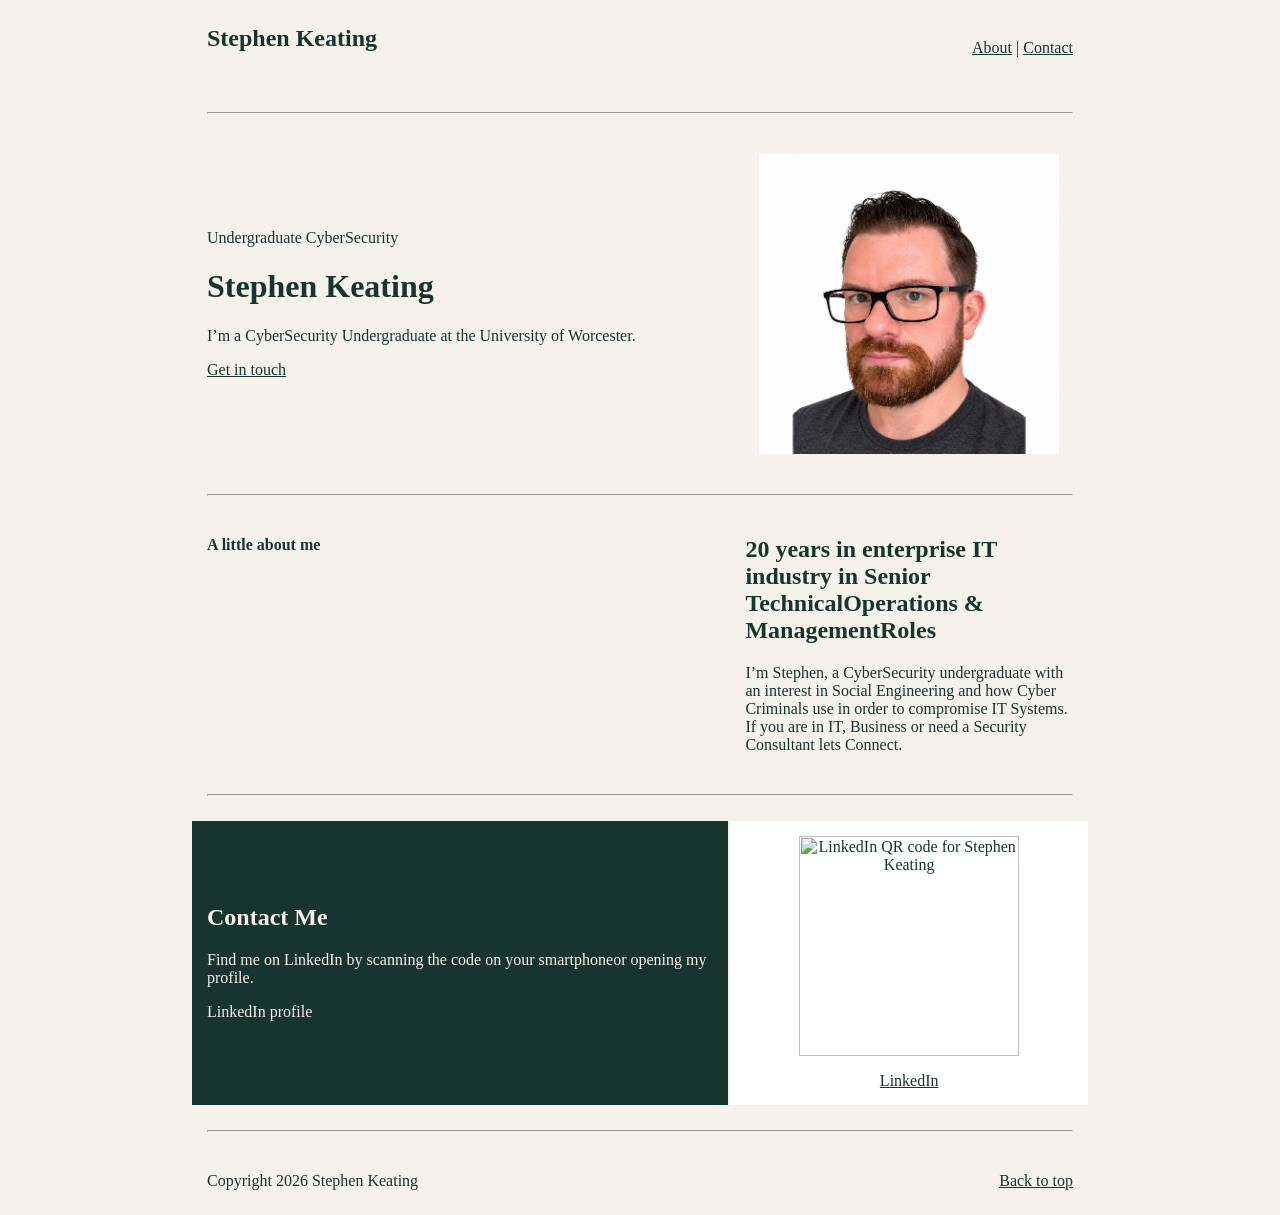
==== Website/index.html @ 5ded8952 "spelling error in linkedinfile#" ====
<html>
<head>
  <title>Stephen Keating</title>
  <link rel="icon" type="image/jpeg" href="smallprofileimage.jpg">
</head>
<body bgcolor="#F4F2EB" text="#17342E" link="#17342E" vlink="#17342E">
  <table id="top" width="900" align="center" border="0" cellpadding="15">
    <tr>
      <td><h2>Stephen Keating</h2></td>
      <td align="right"><a href="#about">About</a> | <a href="#contact">Contact</a></td>
    </tr>
    <tr>
      <td colspan="2"><hr></td>
    </tr>
    <tr>
      <td width="60%" valign="middle">
        <p>Undergraduate CyberSecurity</p>
        <h1>Stephen Keating</h1>
        <p>I’m a CyberSecurity Undergraduate at the University of Worcester.</p>
        <p><a href="#contact">Get in touch</a></p>
      </td>
      <td width="40%" align="center">
        <img src="smallprofileimage.jpg" alt="Portrait of Stephen Keating" width="300">
      </td>
    </tr>
    <tr>
      <td colspan="2"><hr></td>
    </tr>
    <tr id="about">
      <td valign="top"><b>A little about me</b></td>
      <td>
        <h2>20 years in enterprise IT industry in Senior TechnicalOperations & ManagementRoles</h2>
        <p>I’m Stephen, a CyberSecurity undergraduate  with an interest in Social Engineering and how Cyber Criminals use in order to compromise IT Systems. If you are in IT, Business or need a Security Consultant lets Connect.</p>
      </td>
    </tr>
    <tr>
      <td colspan="2"><hr></td>
    </tr>
    <tr id="contact" bgcolor="#17342E">
      <td valign="middle">
        <font color="#F4F2EB">
          <h2>Contact Me</h2>
          <p>Find me on LinkedIn by scanning the code on your smartphoneor opening my profile.</p>
          <p><a href="https://www.linkedin.com/in/stephen-keating--esq/"><font color="#F4F2EB">LinkedIn profile</font></a></p>
        </font>
      </td>
      <td align="center" bgcolor="#FFFFFF">
        <a href="https://www.linkedin.com/in/stephen-keating--esq/">
          <img src="Linkedinqr.png" alt="LinkedIn QR code for Stephen Keating" width="220">
        </a>
        <p><a href="https://www.linkedin.com/in/stephen-keating--esq/">LinkedIn</a></p>
      </td>
    </tr>
    <tr>
      <td colspan="2"><hr></td>
    </tr>
    <tr>
      <td>Copyright 2026 Stephen Keating</td>
      <td align="right"><a href="#top">Back to top</a></td>
    </tr>
  </table>
</body>
</html>
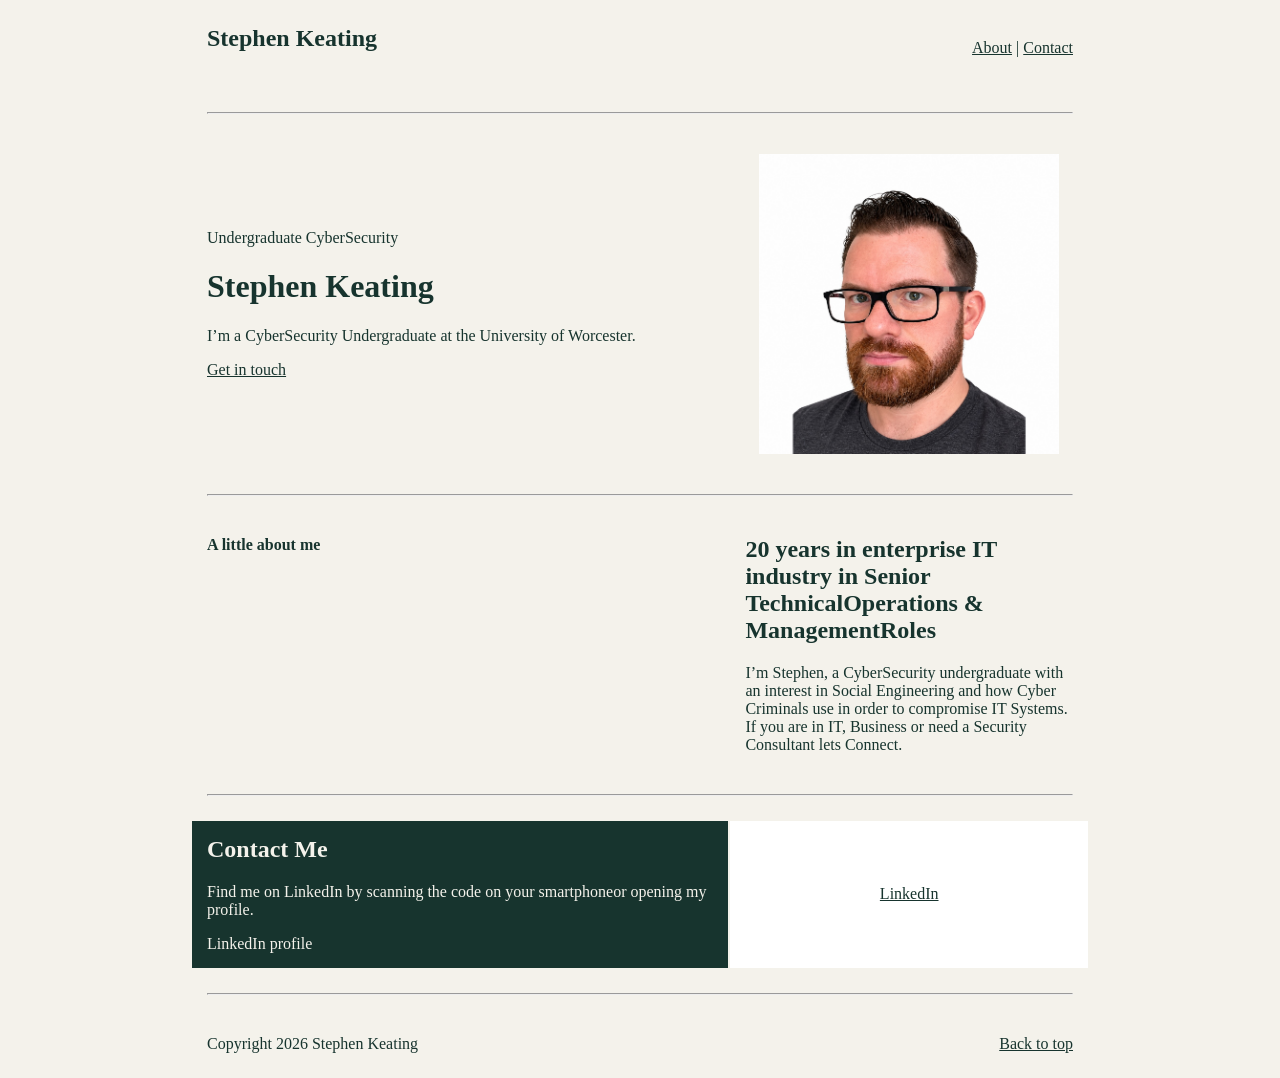
==== commit d0be2e2e: "linkedIn QR code for Stephen Keating rewrote the code as it wasnt working" ====
--- a/Website/index.html
+++ b/Website/index.html
@@ -46,7 +46,6 @@
       </td>
       <td align="center" bgcolor="#FFFFFF">
         <a href="https://www.linkedin.com/in/stephen-keating--esq/">
-          <img src="Linkedinqr.png" alt="LinkedIn QR code for Stephen Keating" width="220">
         </a>
         <p><a href="https://www.linkedin.com/in/stephen-keating--esq/">LinkedIn</a></p>
       </td>
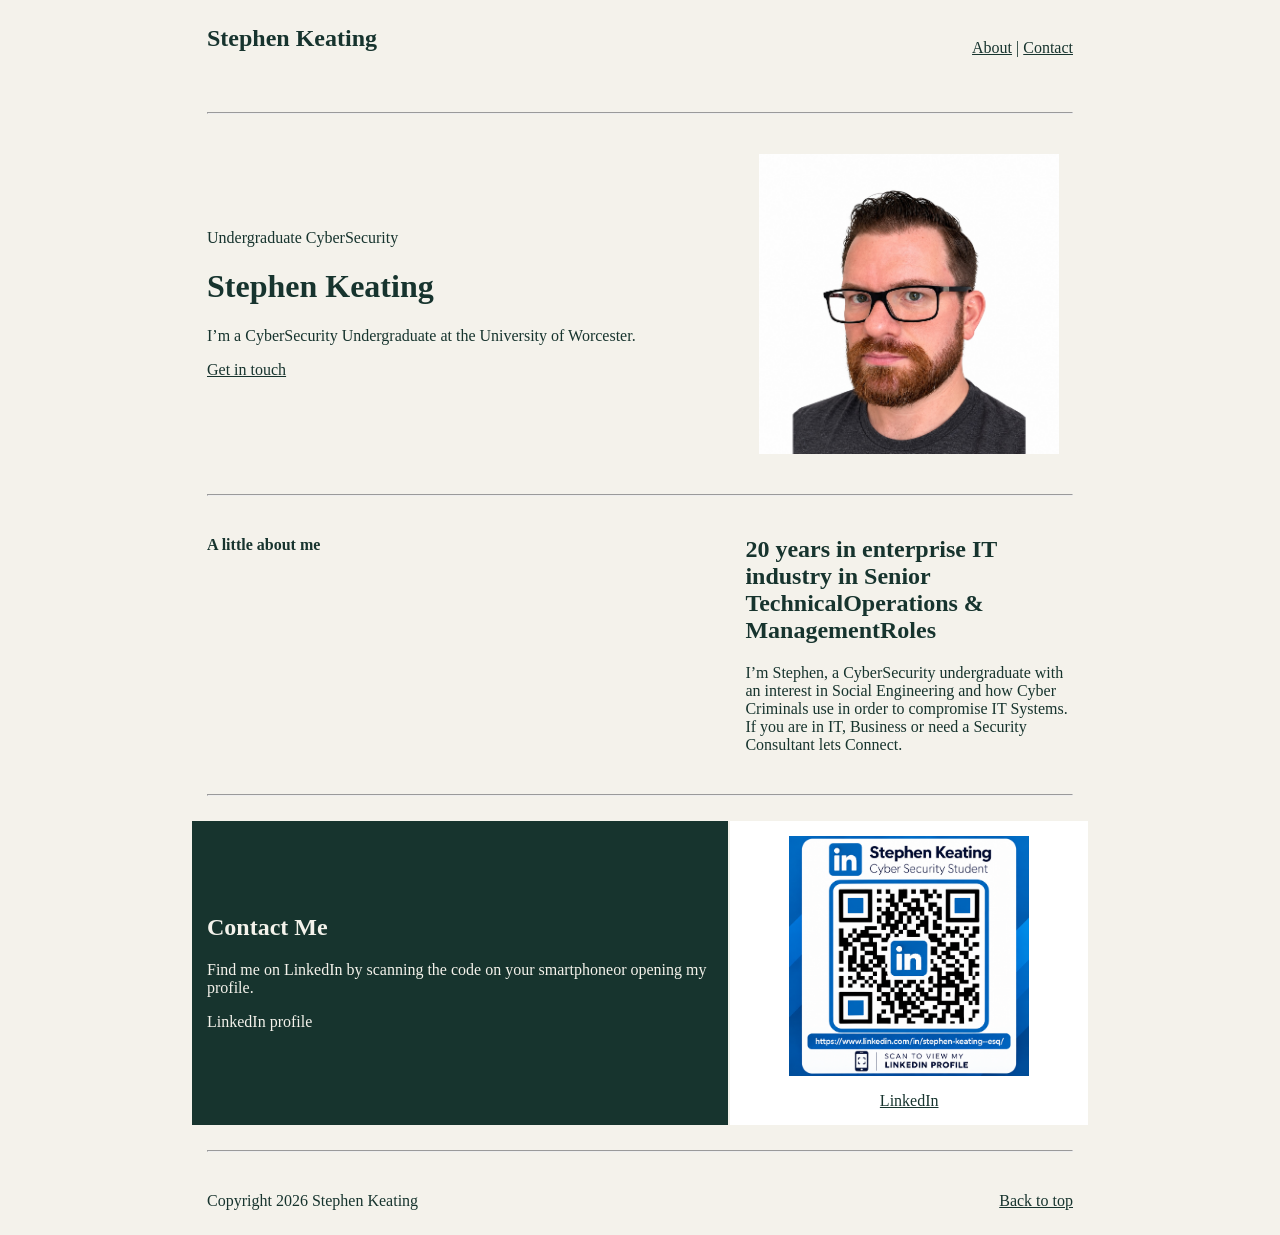
==== commit 1df9cf41: "new qr file uploaded, old one didnt scan" ====
--- a/Website/index.html
+++ b/Website/index.html
@@ -46,6 +46,7 @@
       </td>
       <td align="center" bgcolor="#FFFFFF">
         <a href="https://www.linkedin.com/in/stephen-keating--esq/">
+          <img src="linkedinnew.PNG" alt="LinkedIn QR code for Stephen Keating" width="240">
         </a>
         <p><a href="https://www.linkedin.com/in/stephen-keating--esq/">LinkedIn</a></p>
       </td>
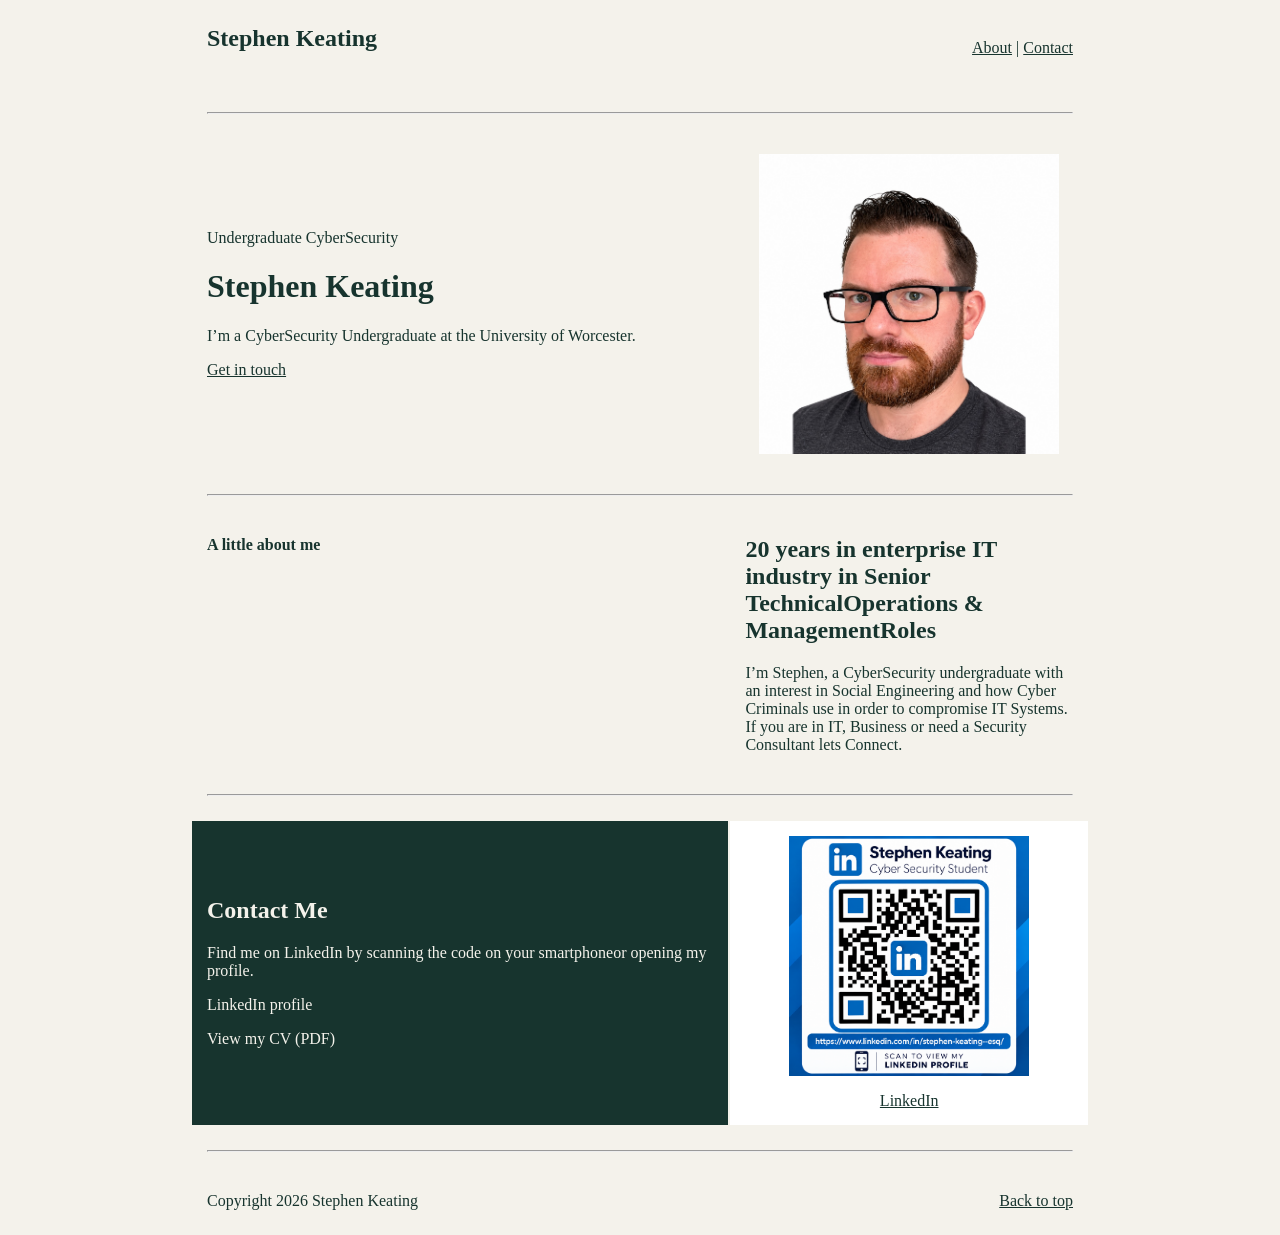
==== commit 79e08fec: "new cv link and new linkedin qr code image" ====
--- a/Website/index.html
+++ b/Website/index.html
@@ -30,7 +30,7 @@
       <td valign="top"><b>A little about me</b></td>
       <td>
         <h2>20 years in enterprise IT industry in Senior TechnicalOperations & ManagementRoles</h2>
-        <p>I’m Stephen, a CyberSecurity undergraduate  with an interest in Social Engineering and how Cyber Criminals use in order to compromise IT Systems. If you are in IT, Business or need a Security Consultant lets Connect.</p>
+        <p>I’m Stephen, a CyberSecurity undergraduate with an interest in Social Engineering and how Cyber Criminals use in order to compromise IT Systems. If you are in IT, Business or need a Security Consultant lets Connect.</p>
       </td>
     </tr>
     <tr>
@@ -42,11 +42,12 @@
           <h2>Contact Me</h2>
           <p>Find me on LinkedIn by scanning the code on your smartphoneor opening my profile.</p>
           <p><a href="https://www.linkedin.com/in/stephen-keating--esq/"><font color="#F4F2EB">LinkedIn profile</font></a></p>
+          <p><a href="https://uniworcac-my.sharepoint.com/:b:/g/personal/keas1_26_uni_worc_ac_uk/IQDLtaC4dQKwSZkIBIlxFIMOAe3R1OwpLl-C64e0clxq2Nk?e=PdZyMm"><font color="#F4F2EB">View my CV (PDF)</font></a></p>
         </font>
       </td>
       <td align="center" bgcolor="#FFFFFF">
         <a href="https://www.linkedin.com/in/stephen-keating--esq/">
-          <img src="linkedinnew.PNG" alt="LinkedIn QR code for Stephen Keating" width="240">
+          <img src="linkedinnew1.PNG" alt="LinkedIn QR code for Stephen Keating" width="240">
         </a>
         <p><a href="https://www.linkedin.com/in/stephen-keating--esq/">LinkedIn</a></p>
       </td>
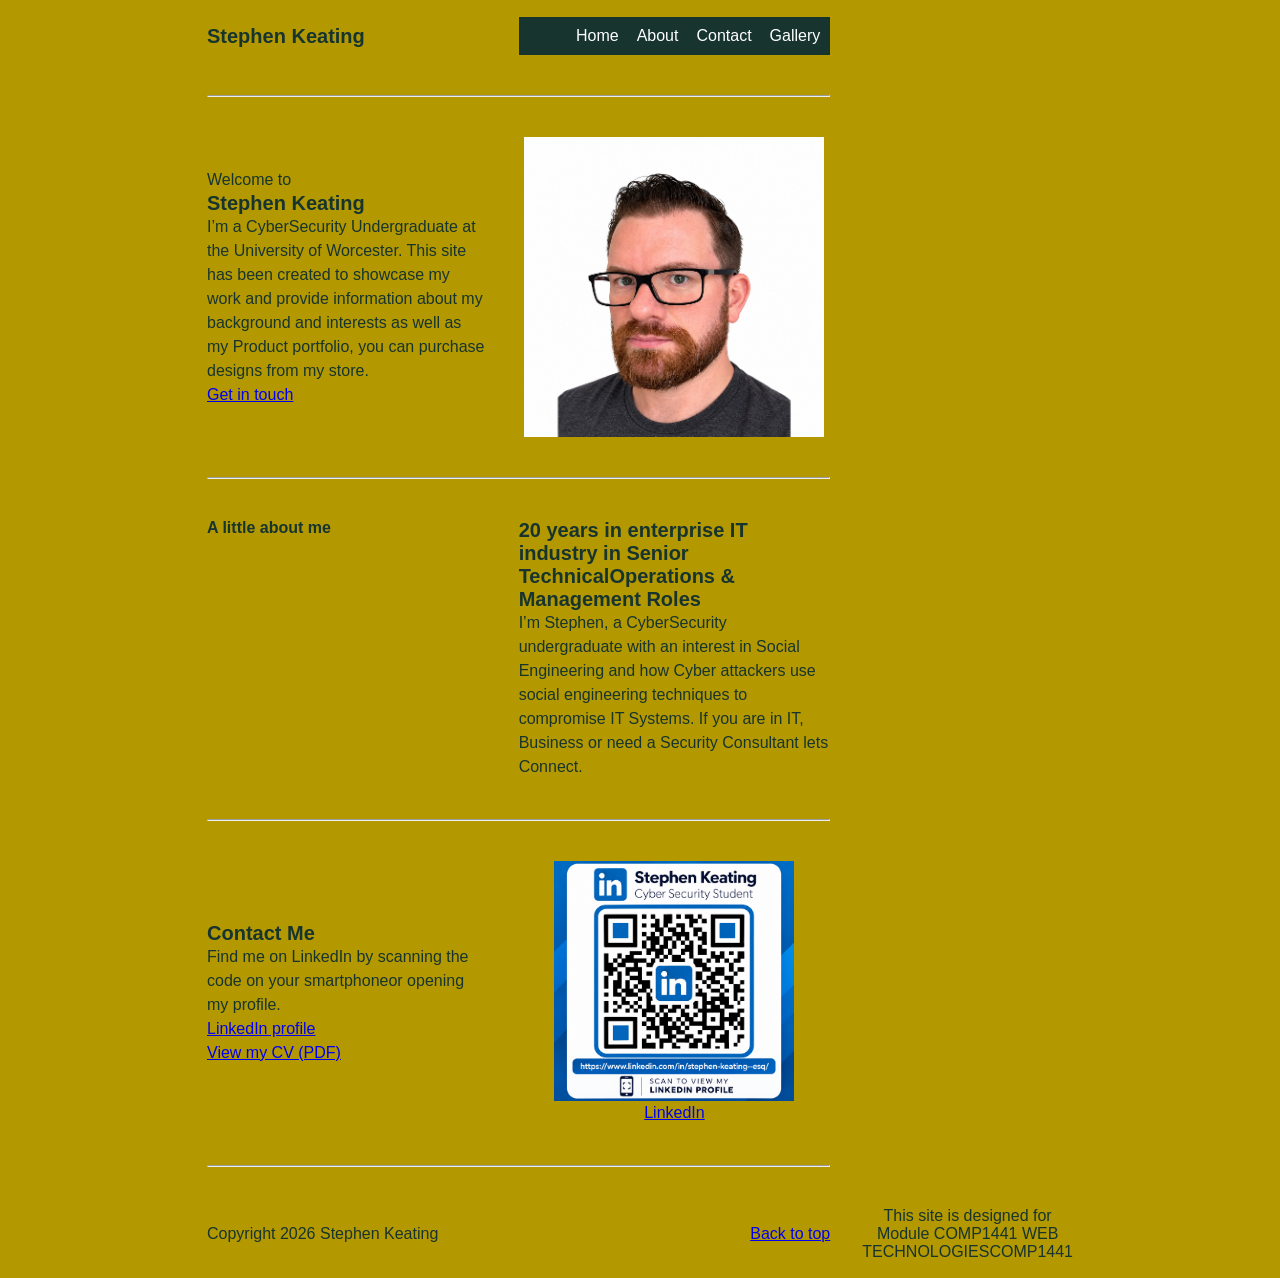
==== commit 6e0b414d: "changes to css and footer" ====
--- a/Website/index.html
+++ b/Website/index.html
@@ -2,21 +2,32 @@
 <head>
   <title>Stephen Keating</title>
   <link rel="icon" type="image/jpeg" href="smallprofileimage.jpg">
+  <link rel="stylesheet" href="style.css">
 </head>
-<body bgcolor="#F4F2EB" text="#17342E" link="#17342E" vlink="#17342E">
+
+<body>
   <table id="top" width="900" align="center" border="0" cellpadding="15">
     <tr>
       <td><h2>Stephen Keating</h2></td>
-      <td align="right"><a href="#about">About</a> | <a href="#contact">Contact</a></td>
+      <td align="right">
+        <div class="topnav">
+          <ul>
+            <li><a href="#home">Home</a></li>
+            <li><a href="#about">About</a></li>
+            <li><a href="#contact">Contact</a></li>
+            <li><a href="#gallery">Gallery</a></li>
+          </ul>
+        </div>
+      </td>
     </tr>
     <tr>
       <td colspan="2"><hr></td>
     </tr>
     <tr>
       <td width="60%" valign="middle">
-        <p>Undergraduate CyberSecurity</p>
+        <p>Welcome to</p>
         <h1>Stephen Keating</h1>
-        <p>I’m a CyberSecurity Undergraduate at the University of Worcester.</p>
+        <p>I’m a CyberSecurity Undergraduate at the University of Worcester. This site has been created to showcase my work and provide information about my background and interests as well as my Product portfolio, you can purchase designs from my store.</p>
         <p><a href="#contact">Get in touch</a></p>
       </td>
       <td width="40%" align="center">
@@ -29,23 +40,23 @@
     <tr id="about">
       <td valign="top"><b>A little about me</b></td>
       <td>
-        <h2>20 years in enterprise IT industry in Senior TechnicalOperations & ManagementRoles</h2>
-        <p>I’m Stephen, a CyberSecurity undergraduate with an interest in Social Engineering and how Cyber Criminals use in order to compromise IT Systems. If you are in IT, Business or need a Security Consultant lets Connect.</p>
+        <h2>20 years in enterprise IT industry in Senior TechnicalOperations & Management Roles</h2>
+        <p>I’m Stephen, a CyberSecurity undergraduate with an interest in Social Engineering and how Cyber attackers use social engineering techniques to compromise IT Systems. If you are in IT, Business or need a Security Consultant lets Connect.</p>
       </td>
     </tr>
     <tr>
       <td colspan="2"><hr></td>
     </tr>
-    <tr id="contact" bgcolor="#17342E">
-      <td valign="middle">
-        <font color="#F4F2EB">
+    <tr id="contact" class="contact-row">
+      <td valign="middle" class="contact-cell">
+        <div class="contact-text">
           <h2>Contact Me</h2>
           <p>Find me on LinkedIn by scanning the code on your smartphoneor opening my profile.</p>
-          <p><a href="https://www.linkedin.com/in/stephen-keating--esq/"><font color="#F4F2EB">LinkedIn profile</font></a></p>
-          <p><a href="https://uniworcac-my.sharepoint.com/:b:/g/personal/keas1_26_uni_worc_ac_uk/IQDLtaC4dQKwSZkIBIlxFIMOAe3R1OwpLl-C64e0clxq2Nk?e=PdZyMm"><font color="#F4F2EB">View my CV (PDF)</font></a></p>
-        </font>
+          <p><a href="https://www.linkedin.com/in/stephen-keating--esq/">LinkedIn profile</a></p>
+          <p><a href="https://uniworcac-my.sharepoint.com/:b:/g/personal/keas1_26_uni_worc_ac_uk/IQDLtaC4dQKwSZkIBIlxFIMOAe3R1OwpLl-C64e0clxq2Nk?e=PdZyMm">View my CV (PDF)</a></p>
+        </div>
       </td>
-      <td align="center" bgcolor="#FFFFFF">
+      <td align="center" class="qr-cell">
         <a href="https://www.linkedin.com/in/stephen-keating--esq/">
           <img src="linkedinnew1.PNG" alt="LinkedIn QR code for Stephen Keating" width="240">
         </a>
@@ -58,6 +69,7 @@
     <tr>
       <td>Copyright 2026 Stephen Keating</td>
       <td align="right"><a href="#top">Back to top</a></td>
+      <td align="center">This site is designed for Module COMP1441 WEB TECHNOLOGIESCOMP1441</td>
     </tr>
   </table>
 </body>
--- a/Website/style.css
+++ b/Website/style.css
@@ -0,0 +1,52 @@
+body {
+  background-color: #b39800;
+  color: #17342E;
+  font-family: Arial, Helvetica, sans-serif;
+  font-size: 18px;
+  line-height: 1.5;
+  margin: 0;
+  padding: 0;
+}
+
+h1, h2 {
+  color: #17342E;
+  font-size: 20px;
+  font-weight: bold;
+  margin: 0;
+  padding: 0;
+}
+
+p {
+  line-height: 1.5;
+  margin: 0;
+  padding: 0;
+}
+
+.topnav {
+  background-color: #17342E;
+  color: #FFFFFF;
+  padding: 10px;
+  text-align: center;
+}
+
+.topnav ul {
+  list-style-type: none;
+  margin: 0;
+  padding: 0;
+  display: flex;
+  justify-content: flex-end;
+  gap: 18px;
+}
+
+.topnav li {
+  display: inline;
+}
+
+.topnav a {
+  color: #FFFFFF;
+  text-decoration: none;
+}
+
+.topnav a:hover {
+  text-decoration: underline;
+}
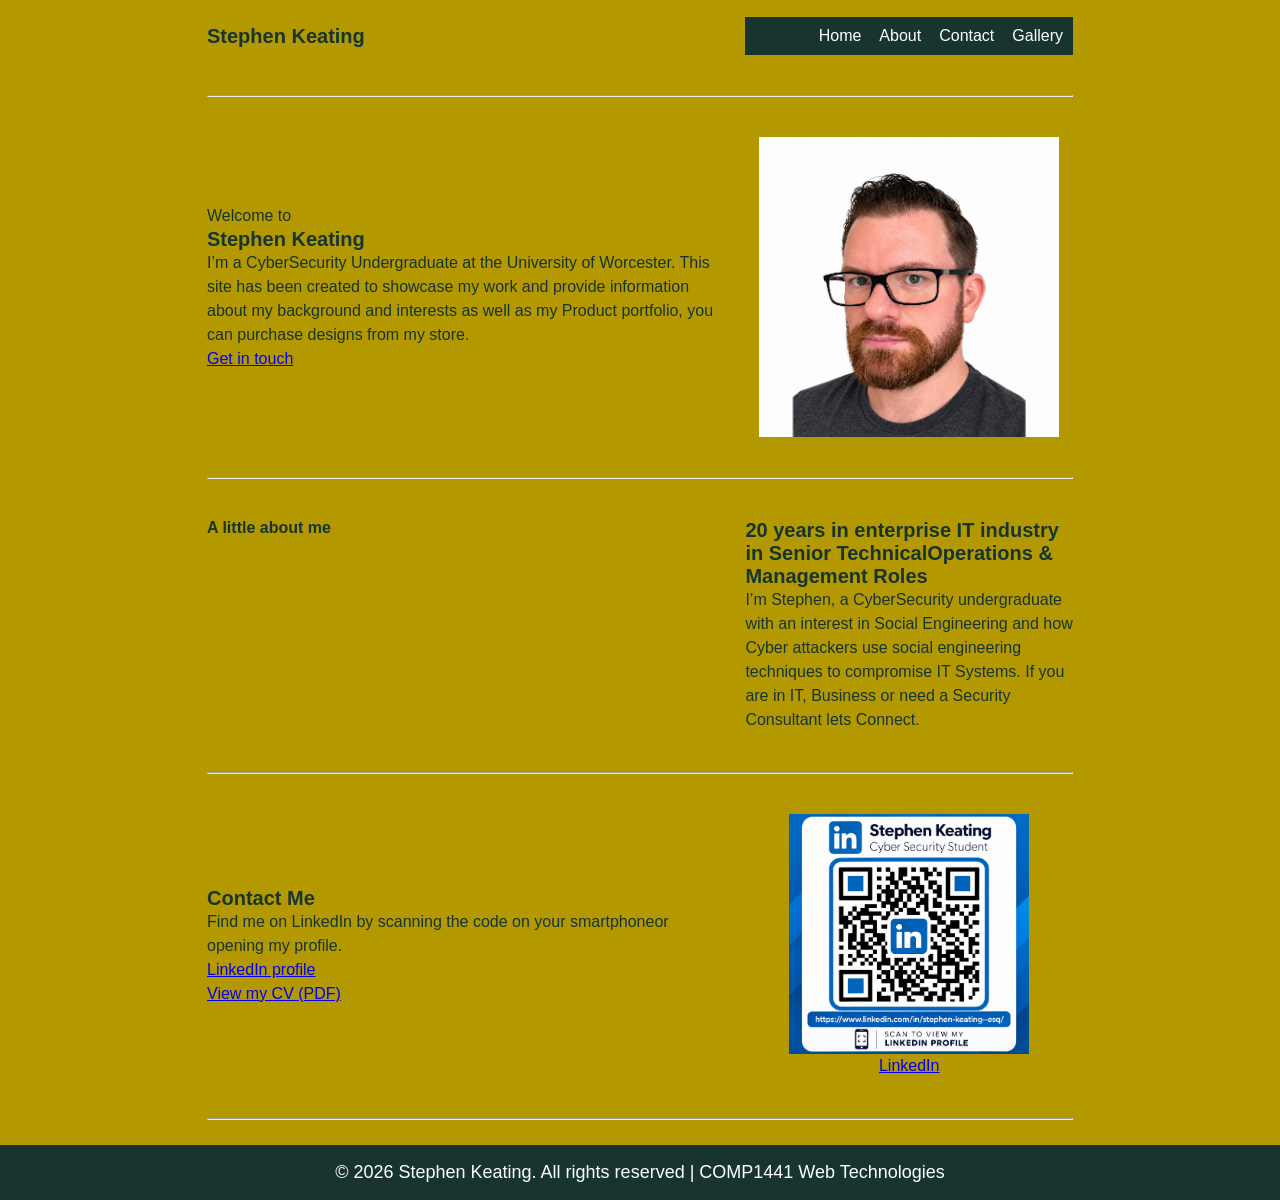
==== commit ed07ab48: "all changes made to the files in the repository." ====
--- a/Website/index.html
+++ b/Website/index.html
@@ -3,6 +3,7 @@
   <title>Stephen Keating</title>
   <link rel="icon" type="image/jpeg" href="smallprofileimage.jpg">
   <link rel="stylesheet" href="style.css">
+  <meta name="viewport" content="width=device-width, initial-scale=1.0">
 </head>
 
 <body>
@@ -12,10 +13,10 @@
       <td align="right">
         <div class="topnav">
           <ul>
-            <li><a href="#home">Home</a></li>
+            <li><a href="#top">Home</a></li>
             <li><a href="#about">About</a></li>
             <li><a href="#contact">Contact</a></li>
-            <li><a href="#gallery">Gallery</a></li>
+            <li><a href="gallery.html">Gallery</a></li>
           </ul>
         </div>
       </td>
@@ -66,11 +67,10 @@
     <tr>
       <td colspan="2"><hr></td>
     </tr>
-    <tr>
-      <td>Copyright 2026 Stephen Keating</td>
-      <td align="right"><a href="#top">Back to top</a></td>
-      <td align="center">This site is designed for Module COMP1441 WEB TECHNOLOGIESCOMP1441</td>
-    </tr>
   </table>
+
+  <footer>
+    <p>© 2026 Stephen Keating. All rights reserved | COMP1441 Web Technologies</p>
+  </footer>
 </body>
 </html>
--- a/Website/style.css
+++ b/Website/style.css
@@ -6,6 +6,15 @@
   line-height: 1.5;
   margin: 0;
   padding: 0;
+  min-height: 100vh;
+  display: flex;
+  flex-direction: column;
+}
+
+#top {
+  box-sizing: border-box;
+  max-width: 900px;
+  width: 100%;
 }
 
 h1, h2 {
@@ -49,4 +58,49 @@
 
 .topnav a:hover {
   text-decoration: underline;
+}
+
+main {
+  margin: 0 auto;
+  max-width: 900px;
+  padding: 32px 24px;
+}
+
+.portfolio-section {
+  margin-top: 28px;
+}
+
+.portfolio-entry {
+  border-bottom: 1px solid #17342e;
+  margin-top: 16px;
+  padding-bottom: 16px;
+}
+
+.portfolio-entry p {
+  margin-top: 8px;
+}
+
+footer {
+  background-color: #17342E;
+  color: #FFFFFF;
+  padding: 14px 20px;
+  text-align: center;
+  margin-top: auto;
+}
+
+footer p {
+  margin: 0;
+  line-height: 1.5;
+}
+
+@media (max-width: 600px) {
+  .topnav ul {
+    flex-wrap: wrap;
+    gap: 12px;
+    justify-content: center;
+  }
+
+  main {
+    padding: 24px 16px;
+  }
 }
